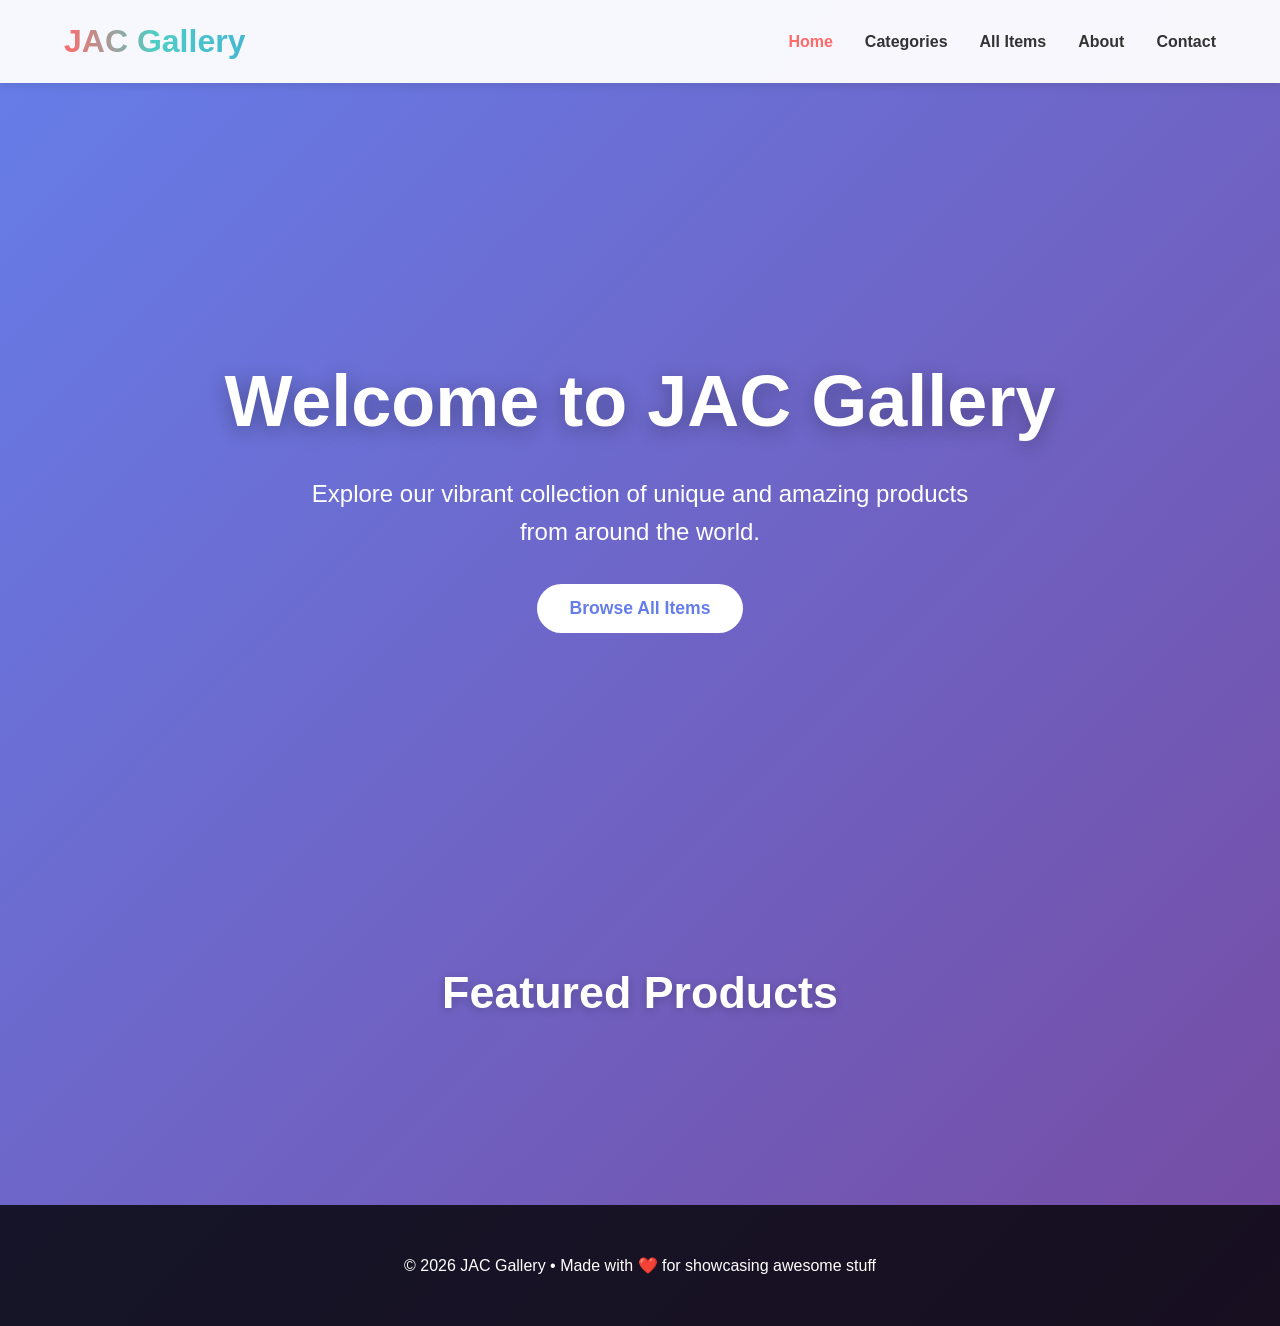
==== index.html @ f4d2dec2 "Initial commit - JAC Gallery with Decap CMS" ====
<!DOCTYPE html>
<html lang="en">
<head>
    <meta charset="UTF-8">
    <meta name="viewport" content="width=device-width, initial-scale=1.0">
    <title>JAC Gallery - Discover Amazing Products</title>
    <link rel="stylesheet" href="style.css">
</head>
<body>
    <nav class="navbar">
        <div class="logo">JAC Gallery</div>
        <ul class="nav-links">
            <li><a href="index.html">Home</a></li>
            <li><a href="categories.html">Categories</a></li>
            <li><a href="items.html">All Items</a></li>
            <li><a href="about.html">About</a></li>
            <li><a href="contact.html">Contact</a></li>
        </ul>
    </nav>

    <section class="hero">
        <div>
            <h1>Welcome to JAC Gallery</h1>
            <p>Explore our vibrant collection of unique and amazing products from around the world.</p>
            <a href="items.html"><button class="btn">Browse All Items</button></a>
        </div>
    </section>

    <div class="container">
        <h2 class="section-title">Featured Products</h2>
        <div class="grid" id="featured">
            <!-- Will be populated by JS or you can add manually -->
        </div>
    </div>

    <footer>
        <p>&copy; 2026 JAC Gallery • Made with ❤️ for showcasing awesome stuff</p>
    </footer>

    <script src="script.js"></script>
</body>
</html>
---- style.css ----
* {
    margin: 0;
    padding: 0;
    box-sizing: border-box;
}

body {
    font-family: 'Segoe UI', Tahoma, Geneva, Verdana, sans-serif;
    line-height: 1.6;
    color: #333;
    background: linear-gradient(135deg, #667eea 0%, #764ba2 100%);
    min-height: 100vh;
}

.navbar {
    background: rgba(255,255,255,0.95);
    backdrop-filter: blur(10px);
    position: sticky;
    top: 0;
    z-index: 1000;
    padding: 1rem 5%;
    display: flex;
    justify-content: space-between;
    align-items: center;
    box-shadow: 0 2px 10px rgba(0,0,0,0.1);
}

.logo {
    font-size: 2rem;
    font-weight: bold;
    background: linear-gradient(90deg, #ff6b6b, #4ecdc4, #45b7d1);
    -webkit-background-clip: text;
    -webkit-text-fill-color: transparent;
}

.nav-links {
    display: flex;
    gap: 2rem;
    list-style: none;
}

.nav-links a {
    text-decoration: none;
    color: #333;
    font-weight: 600;
    transition: color 0.3s;
}

.nav-links a:hover {
    color: #ff6b6b;
}

.hero {
    height: 90vh;
    display: flex;
    align-items: center;
    justify-content: center;
    text-align: center;
    color: white;
    padding: 0 5%;
}

.hero h1 {
    font-size: 4.5rem;
    margin-bottom: 1rem;
    text-shadow: 0 4px 20px rgba(0,0,0,0.3);
}

.hero p {
    font-size: 1.5rem;
    max-width: 700px;
    margin: 0 auto 2rem;
}

.btn {
    padding: 14px 32px;
    background: white;
    color: #667eea;
    border: none;
    border-radius: 50px;
    font-size: 1.1rem;
    font-weight: bold;
    cursor: pointer;
    transition: all 0.3s;
}

.btn:hover {
    transform: translateY(-5px);
    box-shadow: 0 10px 25px rgba(0,0,0,0.2);
}

.container {
    max-width: 1200px;
    margin: 0 auto;
    padding: 4rem 5%;
}

.section-title {
    text-align: center;
    font-size: 2.8rem;
    margin-bottom: 3rem;
    color: white;
    text-shadow: 0 2px 10px rgba(0,0,0,0.2);
}

.grid {
    display: grid;
    grid-template-columns: repeat(auto-fit, minmax(280px, 1fr));
    gap: 2rem;
}

.card {
    background: white;
    border-radius: 20px;
    overflow: hidden;
    box-shadow: 0 10px 30px rgba(0,0,0,0.15);
    transition: all 0.4s;
}

.card:hover {
    transform: translateY(-15px);
    box-shadow: 0 20px 40px rgba(0,0,0,0.25);
}

.card img {
    width: 100%;
    height: 250px;
    object-fit: cover;
}

.card-content {
    padding: 1.5rem;
}

.card h3 {
    margin-bottom: 0.5rem;
    color: #333;
}

.card p {
    color: #666;
    font-size: 0.95rem;
}

.price {
    font-size: 1.3rem;
    font-weight: bold;
    color: #ff6b6b;
    margin: 1rem 0;
}

.category-btn {
    padding: 10px 20px;
    margin: 0 10px 10px 0;
    background: rgba(255,255,255,0.9);
    border: none;
    border-radius: 30px;
    cursor: pointer;
    font-weight: 600;
}

footer {
    background: rgba(0,0,0,0.8);
    color: white;
    text-align: center;
    padding: 3rem 5%;
    margin-top: 4rem;
}
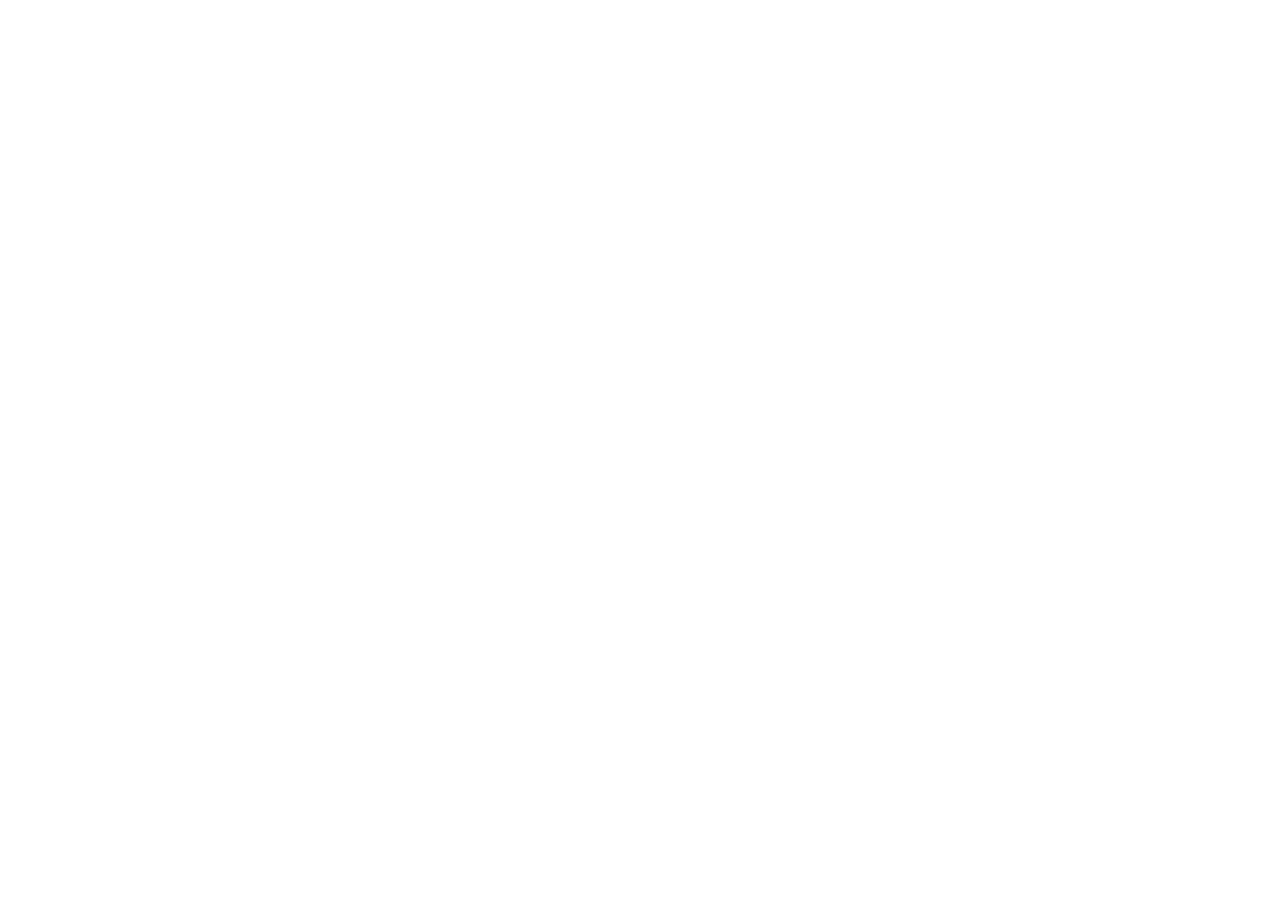
==== commit 8713a0bf: "Add admin folder for Decap CMS" ====
--- a/index.html
+++ b/index.html
@@ -1,42 +1,14 @@
-<!DOCTYPE html>
-<html lang="en">
+<!doctype html>
+<html>
 <head>
-    <meta charset="UTF-8">
-    <meta name="viewport" content="width=device-width, initial-scale=1.0">
-    <title>JAC Gallery - Discover Amazing Products</title>
-    <link rel="stylesheet" href="style.css">
+  <meta charset="utf-8" />
+  <meta name="viewport" content="width=device-width, initial-scale=1.0" />
+  <title>JAC Gallery Admin</title>
+  <script src="https://unpkg.com/decap-cms@^3.0.0/dist/decap-cms.js"></script>
 </head>
 <body>
-    <nav class="navbar">
-        <div class="logo">JAC Gallery</div>
-        <ul class="nav-links">
-            <li><a href="index.html">Home</a></li>
-            <li><a href="categories.html">Categories</a></li>
-            <li><a href="items.html">All Items</a></li>
-            <li><a href="about.html">About</a></li>
-            <li><a href="contact.html">Contact</a></li>
-        </ul>
-    </nav>
-
-    <section class="hero">
-        <div>
-            <h1>Welcome to JAC Gallery</h1>
-            <p>Explore our vibrant collection of unique and amazing products from around the world.</p>
-            <a href="items.html"><button class="btn">Browse All Items</button></a>
-        </div>
-    </section>
-
-    <div class="container">
-        <h2 class="section-title">Featured Products</h2>
-        <div class="grid" id="featured">
-            <!-- Will be populated by JS or you can add manually -->
-        </div>
-    </div>
-
-    <footer>
-        <p>&copy; 2026 JAC Gallery • Made with ❤️ for showcasing awesome stuff</p>
-    </footer>
-
-    <script src="script.js"></script>
+  <script>
+    CMS.init();
+  </script>
 </body>
 </html>
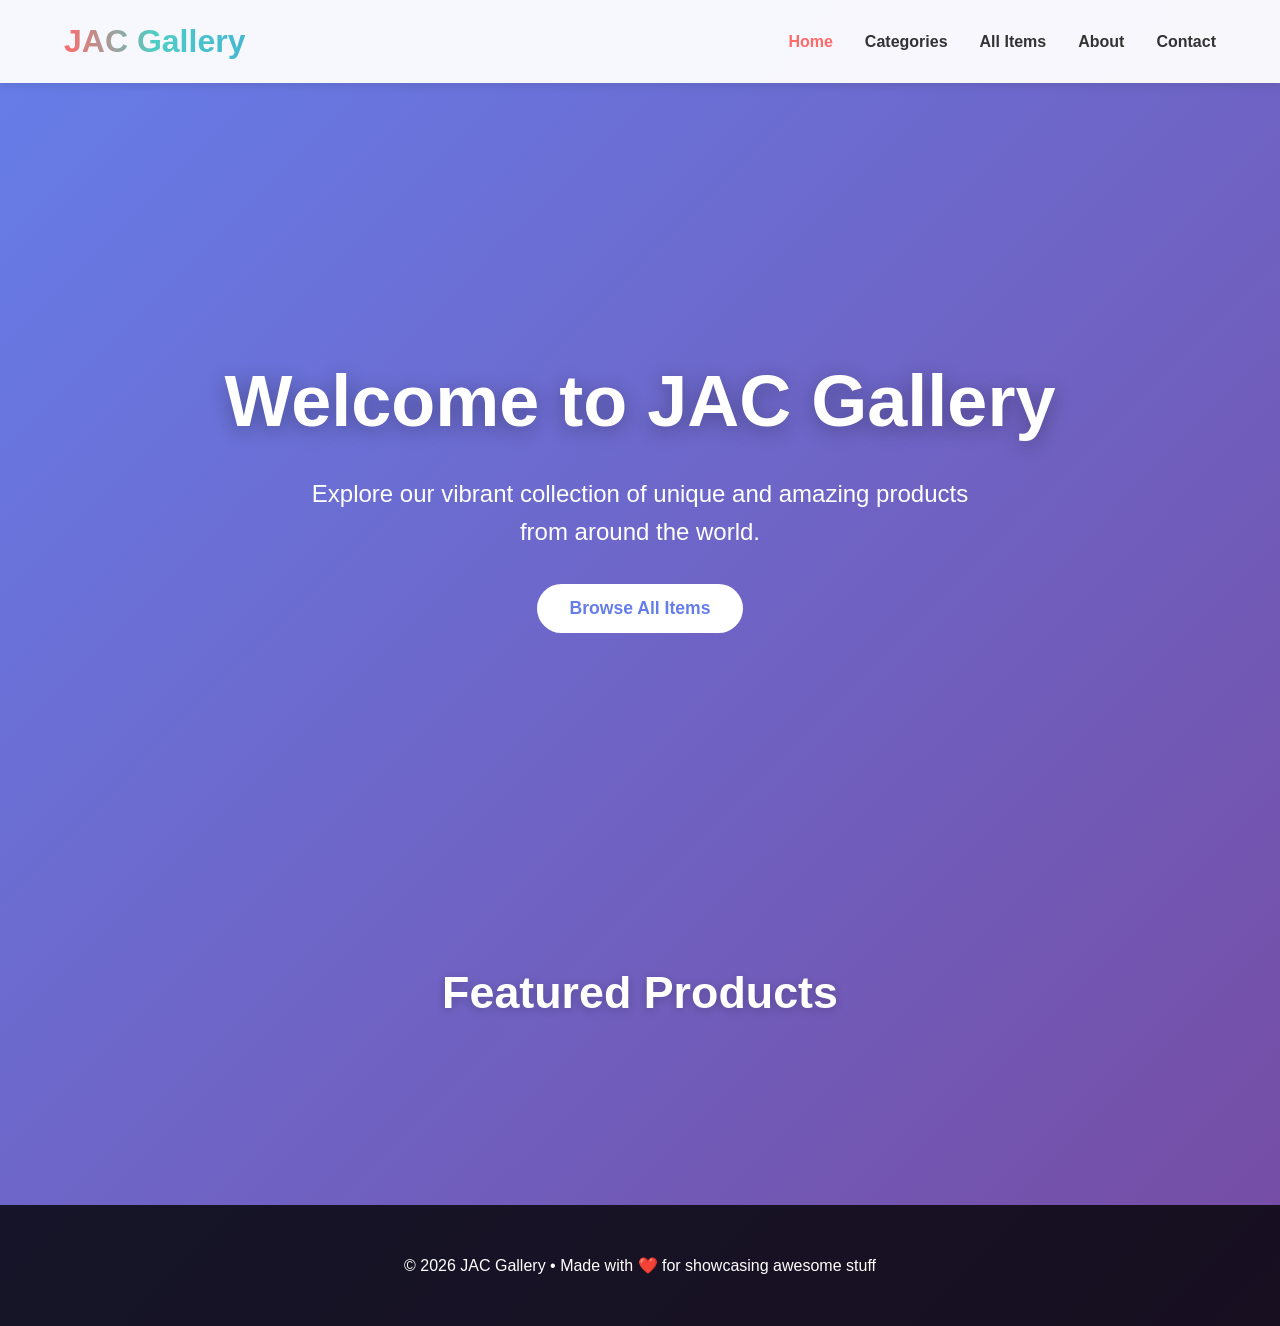
==== commit 0f0ce707: "Add proper folder structure for Decap CMS" ====
--- a/index.html
+++ b/index.html
@@ -1,14 +1,42 @@
-<!doctype html>
-<html>
+<!DOCTYPE html>
+<html lang="en">
 <head>
-  <meta charset="utf-8" />
-  <meta name="viewport" content="width=device-width, initial-scale=1.0" />
-  <title>JAC Gallery Admin</title>
-  <script src="https://unpkg.com/decap-cms@^3.0.0/dist/decap-cms.js"></script>
+    <meta charset="UTF-8">
+    <meta name="viewport" content="width=device-width, initial-scale=1.0">
+    <title>JAC Gallery - Discover Amazing Products</title>
+    <link rel="stylesheet" href="style.css">
 </head>
 <body>
-  <script>
-    CMS.init();
-  </script>
+    <nav class="navbar">
+        <div class="logo">JAC Gallery</div>
+        <ul class="nav-links">
+            <li><a href="index.html">Home</a></li>
+            <li><a href="categories.html">Categories</a></li>
+            <li><a href="items.html">All Items</a></li>
+            <li><a href="about.html">About</a></li>
+            <li><a href="contact.html">Contact</a></li>
+        </ul>
+    </nav>
+
+    <section class="hero">
+        <div>
+            <h1>Welcome to JAC Gallery</h1>
+            <p>Explore our vibrant collection of unique and amazing products from around the world.</p>
+            <a href="items.html"><button class="btn">Browse All Items</button></a>
+        </div>
+    </section>
+
+    <div class="container">
+        <h2 class="section-title">Featured Products</h2>
+        <div class="grid" id="featured">
+            <!-- Will be populated by JS or you can add manually -->
+        </div>
+    </div>
+
+    <footer>
+        <p>&copy; 2026 JAC Gallery • Made with ❤️ for showcasing awesome stuff</p>
+    </footer>
+
+    <script src="script.js"></script>
 </body>
 </html>
--- a/style.css
+++ b/style.css
@@ -0,0 +1,168 @@
+* {
+    margin: 0;
+    padding: 0;
+    box-sizing: border-box;
+}
+
+body {
+    font-family: 'Segoe UI', Tahoma, Geneva, Verdana, sans-serif;
+    line-height: 1.6;
+    color: #333;
+    background: linear-gradient(135deg, #667eea 0%, #764ba2 100%);
+    min-height: 100vh;
+}
+
+.navbar {
+    background: rgba(255,255,255,0.95);
+    backdrop-filter: blur(10px);
+    position: sticky;
+    top: 0;
+    z-index: 1000;
+    padding: 1rem 5%;
+    display: flex;
+    justify-content: space-between;
+    align-items: center;
+    box-shadow: 0 2px 10px rgba(0,0,0,0.1);
+}
+
+.logo {
+    font-size: 2rem;
+    font-weight: bold;
+    background: linear-gradient(90deg, #ff6b6b, #4ecdc4, #45b7d1);
+    -webkit-background-clip: text;
+    -webkit-text-fill-color: transparent;
+}
+
+.nav-links {
+    display: flex;
+    gap: 2rem;
+    list-style: none;
+}
+
+.nav-links a {
+    text-decoration: none;
+    color: #333;
+    font-weight: 600;
+    transition: color 0.3s;
+}
+
+.nav-links a:hover {
+    color: #ff6b6b;
+}
+
+.hero {
+    height: 90vh;
+    display: flex;
+    align-items: center;
+    justify-content: center;
+    text-align: center;
+    color: white;
+    padding: 0 5%;
+}
+
+.hero h1 {
+    font-size: 4.5rem;
+    margin-bottom: 1rem;
+    text-shadow: 0 4px 20px rgba(0,0,0,0.3);
+}
+
+.hero p {
+    font-size: 1.5rem;
+    max-width: 700px;
+    margin: 0 auto 2rem;
+}
+
+.btn {
+    padding: 14px 32px;
+    background: white;
+    color: #667eea;
+    border: none;
+    border-radius: 50px;
+    font-size: 1.1rem;
+    font-weight: bold;
+    cursor: pointer;
+    transition: all 0.3s;
+}
+
+.btn:hover {
+    transform: translateY(-5px);
+    box-shadow: 0 10px 25px rgba(0,0,0,0.2);
+}
+
+.container {
+    max-width: 1200px;
+    margin: 0 auto;
+    padding: 4rem 5%;
+}
+
+.section-title {
+    text-align: center;
+    font-size: 2.8rem;
+    margin-bottom: 3rem;
+    color: white;
+    text-shadow: 0 2px 10px rgba(0,0,0,0.2);
+}
+
+.grid {
+    display: grid;
+    grid-template-columns: repeat(auto-fit, minmax(280px, 1fr));
+    gap: 2rem;
+}
+
+.card {
+    background: white;
+    border-radius: 20px;
+    overflow: hidden;
+    box-shadow: 0 10px 30px rgba(0,0,0,0.15);
+    transition: all 0.4s;
+}
+
+.card:hover {
+    transform: translateY(-15px);
+    box-shadow: 0 20px 40px rgba(0,0,0,0.25);
+}
+
+.card img {
+    width: 100%;
+    height: 250px;
+    object-fit: cover;
+}
+
+.card-content {
+    padding: 1.5rem;
+}
+
+.card h3 {
+    margin-bottom: 0.5rem;
+    color: #333;
+}
+
+.card p {
+    color: #666;
+    font-size: 0.95rem;
+}
+
+.price {
+    font-size: 1.3rem;
+    font-weight: bold;
+    color: #ff6b6b;
+    margin: 1rem 0;
+}
+
+.category-btn {
+    padding: 10px 20px;
+    margin: 0 10px 10px 0;
+    background: rgba(255,255,255,0.9);
+    border: none;
+    border-radius: 30px;
+    cursor: pointer;
+    font-weight: 600;
+}
+
+footer {
+    background: rgba(0,0,0,0.8);
+    color: white;
+    text-align: center;
+    padding: 3rem 5%;
+    margin-top: 4rem;
+}
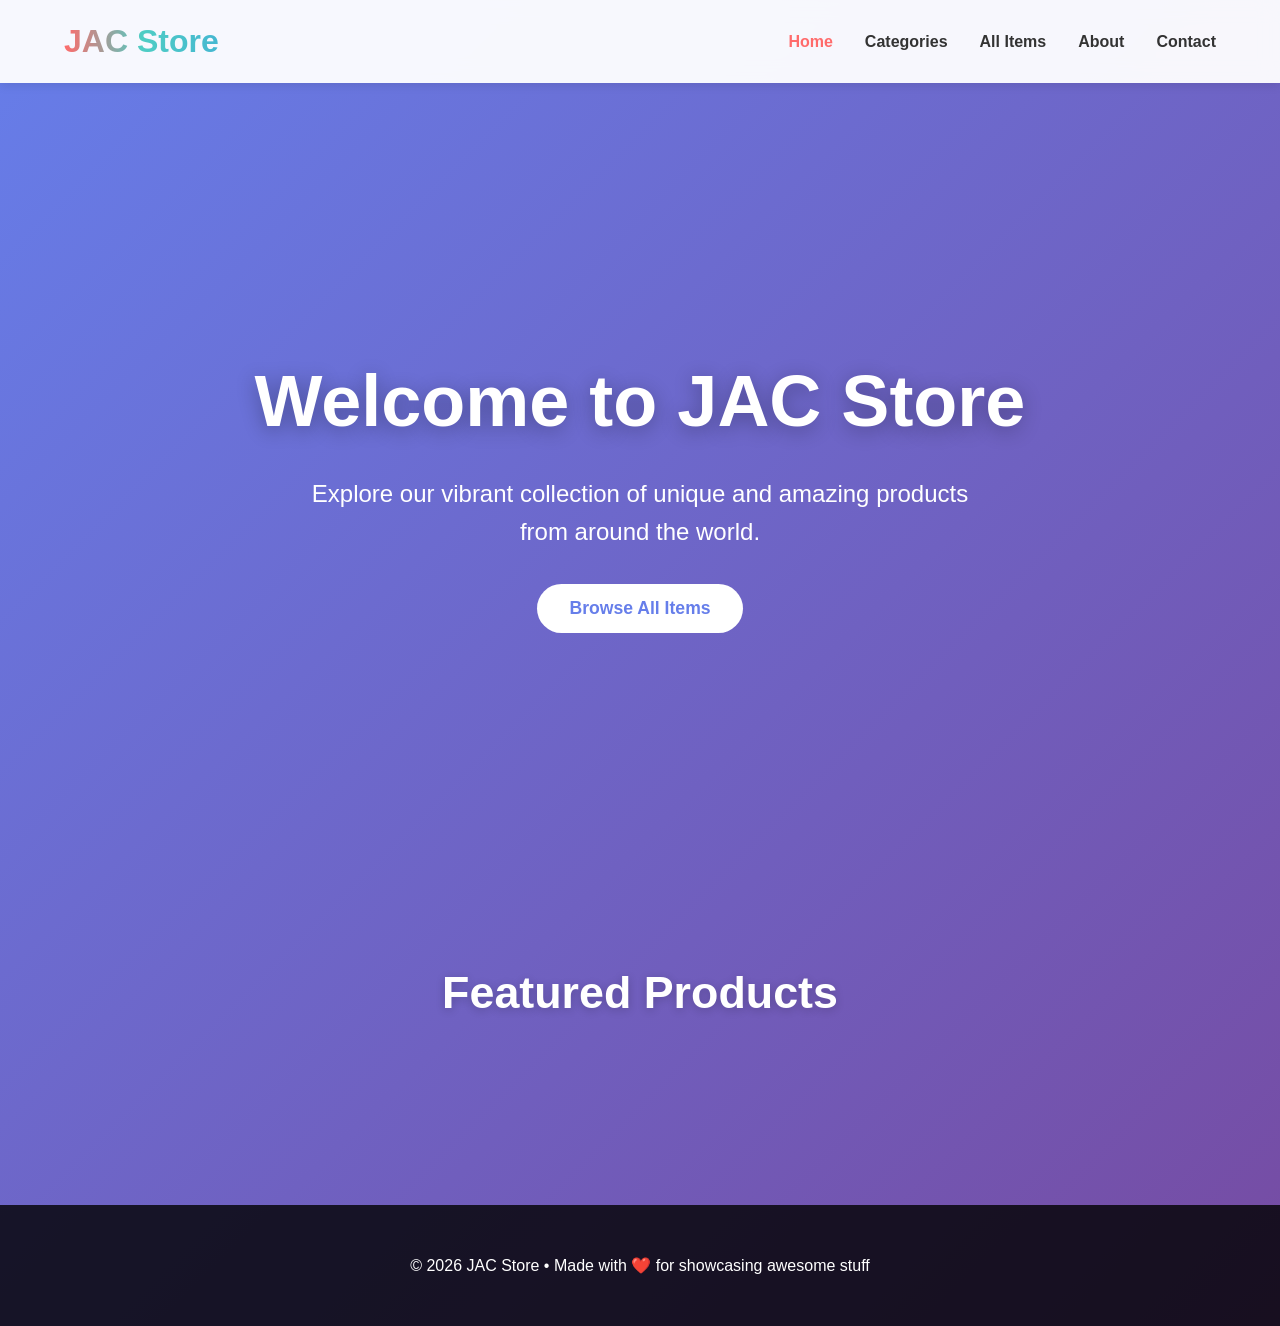
==== commit 2a488c1c: "Update website name to JAC Store" ====
--- a/index.html
+++ b/index.html
@@ -3,12 +3,12 @@
 <head>
     <meta charset="UTF-8">
     <meta name="viewport" content="width=device-width, initial-scale=1.0">
-    <title>JAC Gallery - Discover Amazing Products</title>
+    <title>JAC Store - Discover Amazing Products</title>
     <link rel="stylesheet" href="style.css">
 </head>
 <body>
     <nav class="navbar">
-        <div class="logo">JAC Gallery</div>
+        <div class="logo">JAC Store</div>
         <ul class="nav-links">
             <li><a href="index.html">Home</a></li>
             <li><a href="categories.html">Categories</a></li>
@@ -20,7 +20,7 @@
 
     <section class="hero">
         <div>
-            <h1>Welcome to JAC Gallery</h1>
+            <h1>Welcome to JAC Store</h1>
             <p>Explore our vibrant collection of unique and amazing products from around the world.</p>
             <a href="items.html"><button class="btn">Browse All Items</button></a>
         </div>
@@ -34,7 +34,7 @@
     </div>
 
     <footer>
-        <p>&copy; 2026 JAC Gallery • Made with ❤️ for showcasing awesome stuff</p>
+        <p>&copy; 2026 JAC Store • Made with ❤️ for showcasing awesome stuff</p>
     </footer>
 
     <script src="script.js"></script>
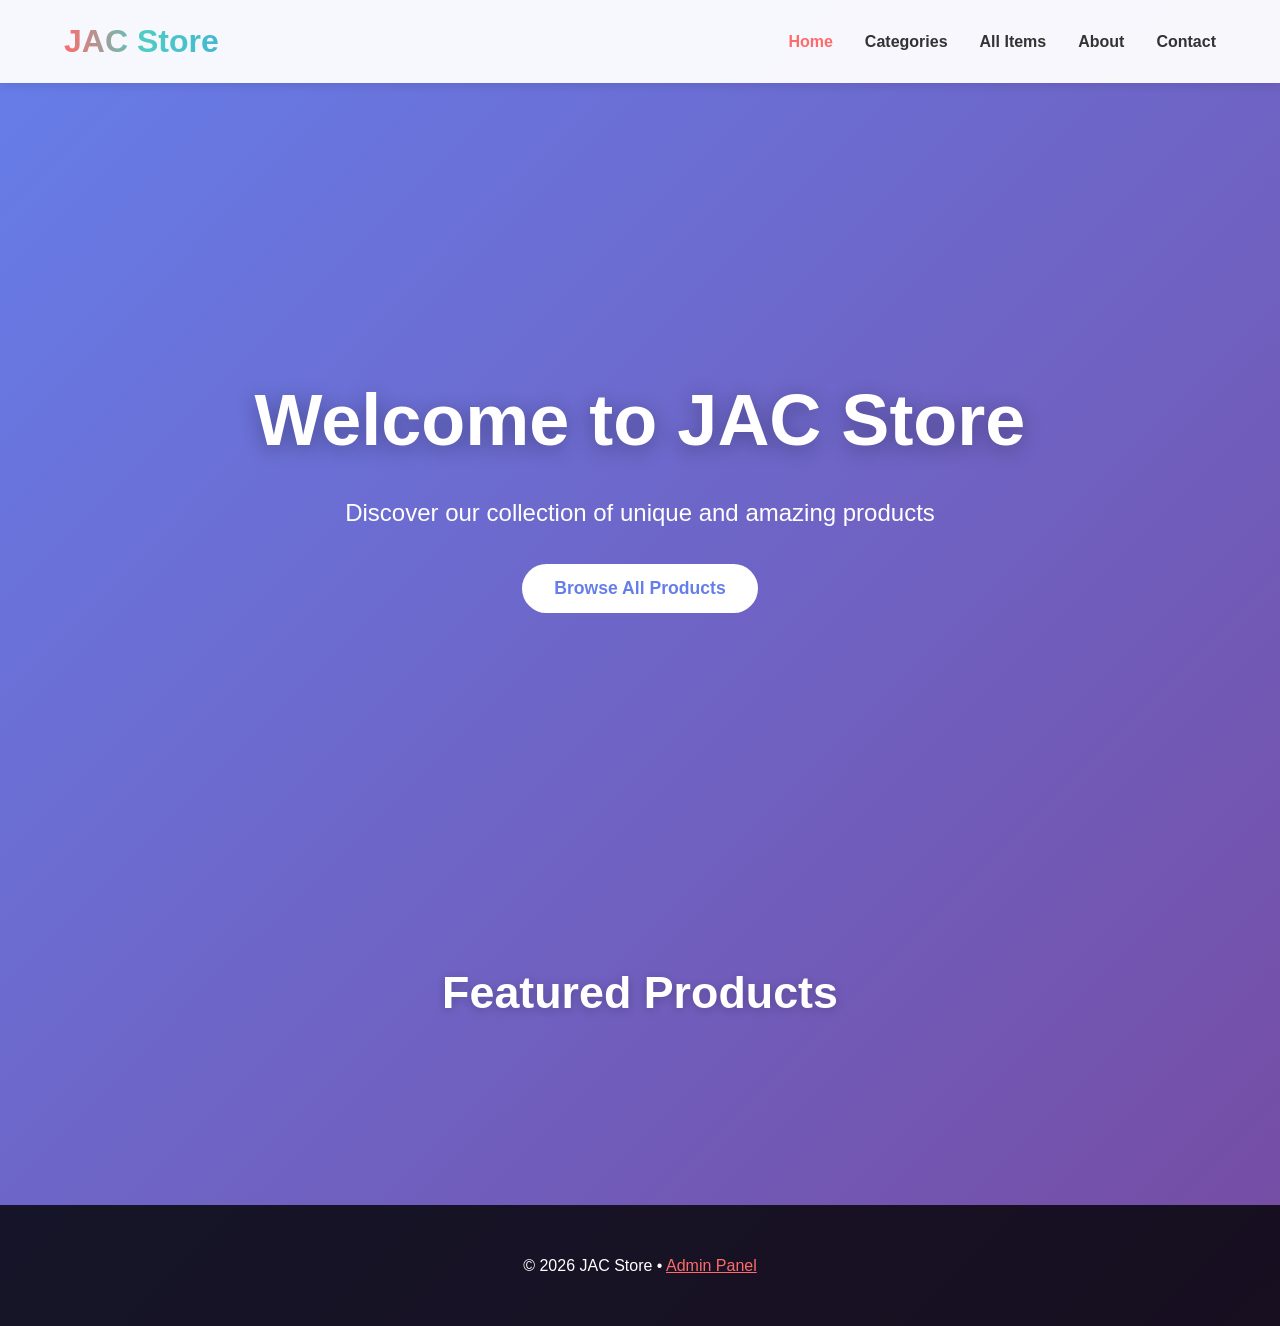
==== commit c936cb13: ""Updated index.html and pushed"" ====
--- a/index.html
+++ b/index.html
@@ -3,7 +3,7 @@
 <head>
     <meta charset="UTF-8">
     <meta name="viewport" content="width=device-width, initial-scale=1.0">
-    <title>JAC Store - Discover Amazing Products</title>
+    <title>JAC Store</title>
     <link rel="stylesheet" href="style.css">
 </head>
 <body>
@@ -21,20 +21,20 @@
     <section class="hero">
         <div>
             <h1>Welcome to JAC Store</h1>
-            <p>Explore our vibrant collection of unique and amazing products from around the world.</p>
-            <a href="items.html"><button class="btn">Browse All Items</button></a>
+            <p>Discover our collection of unique and amazing products</p>
+            <a href="items.html"><button class="btn">Browse All Products</button></a>
         </div>
     </section>
 
     <div class="container">
         <h2 class="section-title">Featured Products</h2>
-        <div class="grid" id="featured">
-            <!-- Will be populated by JS or you can add manually -->
+        <div class="grid" id="featured-products">
+            <!-- Featured products will load here later -->
         </div>
     </div>
 
     <footer>
-        <p>&copy; 2026 JAC Store • Made with ❤️ for showcasing awesome stuff</p>
+        <p>&copy; 2026 JAC Store • <a href="admin/" style="color:#ff6b6b;">Admin Panel</a></p>
     </footer>
 
     <script src="script.js"></script>
